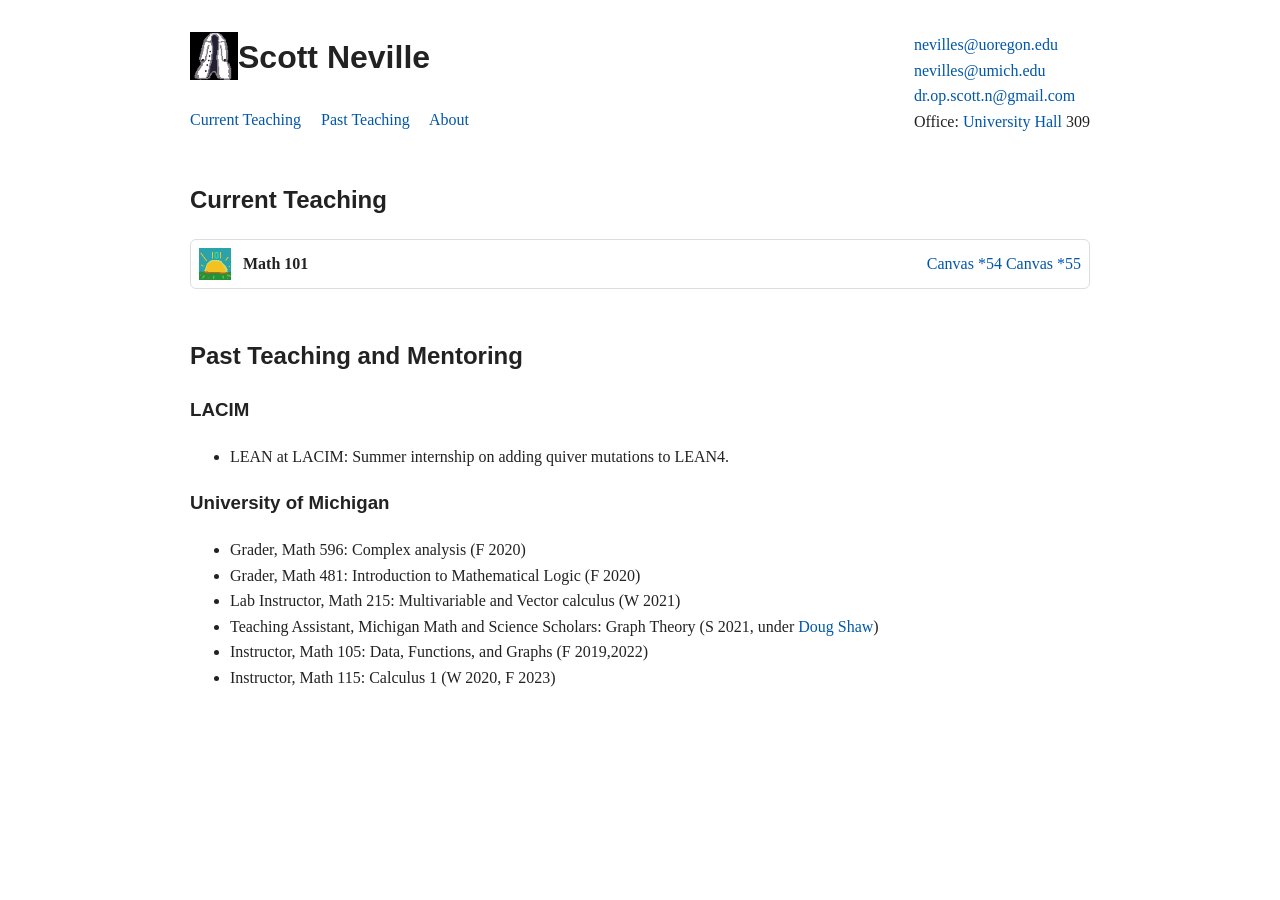
==== teaching.html @ eed53c96 "style, images" ====
<!DOCTYPE html>
<html lang="en">
<head>
  <meta charset="utf-8">
  <meta name="viewport" content="width=device-width, initial-scale=1">
  <title>Scott Neville</title>
  <link rel="stylesheet" href="style.css">
  <link rel="icon" href="images/pixeltrench4.png">
</head>
<body>
<header>
  <img src="images/pixeltrench4.png" alt="White trench coat pixel art" style="float:left;width:48px">
  <h1 style="width:60%; display:inline">Scott Neville</h1> 
  <div style="float:right">
    <a href="mailto:nevilles@uoregon.edu">nevilles@uoregon.edu</a> <br>
    <a href="mailto:nevilles@umich.edu">nevilles@umich.edu</a> <br>
    <a href="mailto:dr.op.scott.n@gmail.com">dr.op.scott.n@gmail.com</a> <br>
    Office: <a href="https://en.wikipedia.org/wiki/University_Hall_(University_of_Oregon)">University Hall</a> 309
    </div>
  <div style="width:70%"><nav>
    <a href="#teaching-today">Current Teaching</a>
    <a href="#teaching-exp">Past Teaching</a>
    <a href="index.html">About</a>
  </nav></div>
  
</header>
<main>
<section id="teaching-today">
<h2>Current Teaching</h2>
<details class="project">
        <summary>
            <img class="project-icon" src=images/math101.png alt="A sunset with 101 in the sky.">
            <span class="project-title">Math 101</span>
            <span class="project-link">
            <a href=https://canvas.uoregon.edu/courses/292328>Canvas *54</a>
            <a href=https://canvas.uoregon.edu/courses/292333>Canvas *55</a>
            </span>
        </summary>

        <div class="project-content">
            <p class="coauthors">
            <strong>Introduction to mathematical modeling</strong>
            </p>

            <div class="project-grid">
            <div class="project-artifacts">
                <h4>Related Links</h4>
                <ul>
                <li><a href="https://www.aleks.com/sign_up">Aleks.</a> (class codes in canvas)</li>
                <li><a href="https://engage.uoregon.edu/tutoring/">Free Oregon Tutoring.</a></li>
                <li><a href="https://www.desmos.com/calculator">Desmos.</a></li>
                <li><a href="https://www.uoregon.edu/student-resources/">General UO student resources.</a></li>
                <li><a href="https://www.khanacademy.org/math/algebra">Khan Academy.</a></li>
                </ul>
            </div>
            <div class="project-description">
                <p>
                    Critical elements of pre-college algebra, topics including equation solving; rational, radical, and polynomial expression evaluation and simplification; lines, linear equations, and quadratic equations. 
                    Focus on mathematical modeling and preparation for additional college level mathematics.
                    <br>
                    This is an active learning class, with an emphasis on learning by doing, understanding who introduced these concepts and why, and becoming more comfortable with mathematics.
                </p>
    </div></div></div>
    </details>
</section>
<section id="teaching-exp">
<h2>Past Teaching and Mentoring</h2>
<h3>LACIM</h3>
<ul>
<li>LEAN at LACIM: Summer internship on adding quiver mutations to LEAN4.</li>
</ul>
<h3>University of Michigan</h3>
<ul>
<li>Grader, Math 596: Complex analysis (F 2020)</li>
<li>Grader, Math 481: Introduction to Mathematical Logic (F 2020)</li>
<li>Lab Instructor, Math 215: Multivariable and Vector calculus (W 2021)</li>
<li>Teaching Assistant, Michigan Math and Science Scholars: Graph Theory (S 2021, under <a href=https://dougshaw.com/>Doug Shaw</a>)</li>
<li>Instructor, Math 105: Data, Functions, and Graphs (F 2019,2022)</li>
<li>Instructor, Math 115: Calculus 1 (W 2020, F 2023)</li>
</ul>
</section>
---- style.css ----
body { max-width: 900px; margin: 0 auto; padding: 2rem; font-family: Georgia, serif; line-height: 1.6; color: #222; }
    h1,h2,h3 { font-family: Arial, Helvetica, sans-serif; }
    .subtitle { color:#555; }
    nav { margin: 1.5rem 0 2rem 0; }
    nav a { margin-right: 1rem; }
    a { color:#0057aa; text-decoration:none; }
    a:hover { text-decoration:underline; }
    .profile { display:flex; gap:2rem; flex-wrap:wrap; align-items:flex-start; }
    .profile img { width:220px; max-width:100%; border-radius:4px; }
    section { margin-top:3rem; }
    footer { margin-top:4rem; color:#666; font-size:.9rem; }
    .project {margin-bottom: 1rem; border: 1px solid #ddd; border-radius: 6px; padding: 0.5rem;}
    .project summary {display: flex;align-items: center;gap: 0.75rem;cursor: pointer;font-weight: bold;}
    .project-icon {width: 32px;height: 32px;object-fit: cover;}
    .project-title {flex-grow: 1;}
    .project-link {font-weight: normal;}
    .project-content {margin-top: 1rem;}
    .coauthors {margin-top: 0;}
    .project-grid {display: grid;grid-template-columns: 200px 1fr;gap: 2rem;}
    .project-artifacts {text-align: left;}
    .project-description {text-align: left;}
    @media (max-width: 700px) {.project-grid {grid-template-columns: 1fr;}}
    .misc-grid {display: grid;grid-template-columns: 1fr 1fr;gap: 1rem;}
    .misc-card {border: 1px solid #ddd;border-radius: 6px;padding: 0.75rem;}
    .misc-card summary {cursor: pointer;font-size: 0.85rem;color: #444;}
    .misc-image {width: 100%;margin-top: 1rem;border-radius: 4px;}
    .caption {font-size: 0.8rem;margin-top: 0.5rem;}
    @media (max-width: 700px) {.misc-grid {grid-template-columns: 1fr;}}
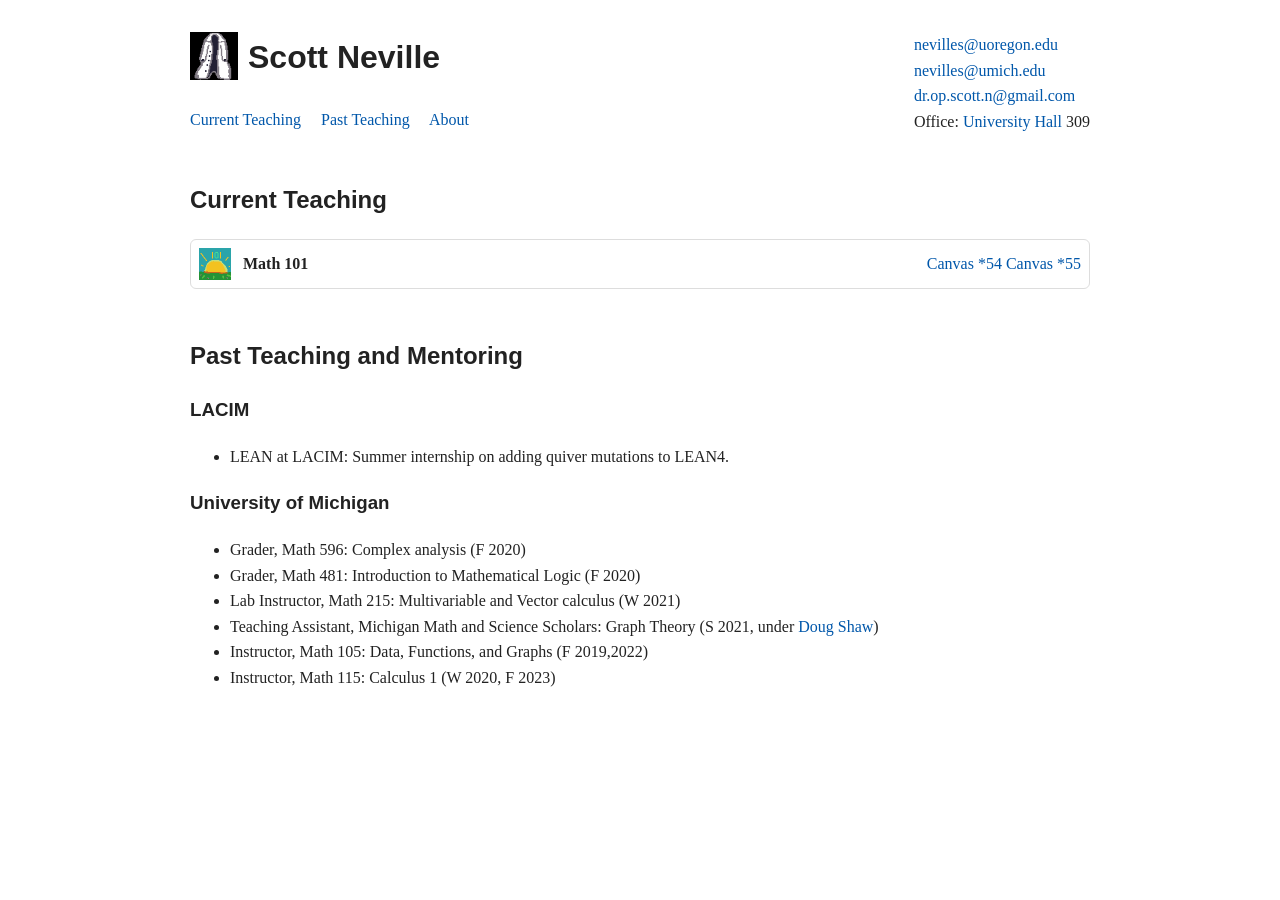
==== commit 63ffc2b3: "space, the final kerning" ====
--- a/teaching.html
+++ b/teaching.html
@@ -9,7 +9,7 @@
 </head>
 <body>
 <header>
-  <img src="images/pixeltrench4.png" alt="White trench coat pixel art" style="float:left;width:48px">
+  <img src="images/pixeltrench4.png" alt="White trench coat pixel art" style="float:left;width:48px;margin-right:10px">
   <h1 style="width:60%; display:inline">Scott Neville</h1> 
   <div style="float:right">
     <a href="mailto:nevilles@uoregon.edu">nevilles@uoregon.edu</a> <br>
